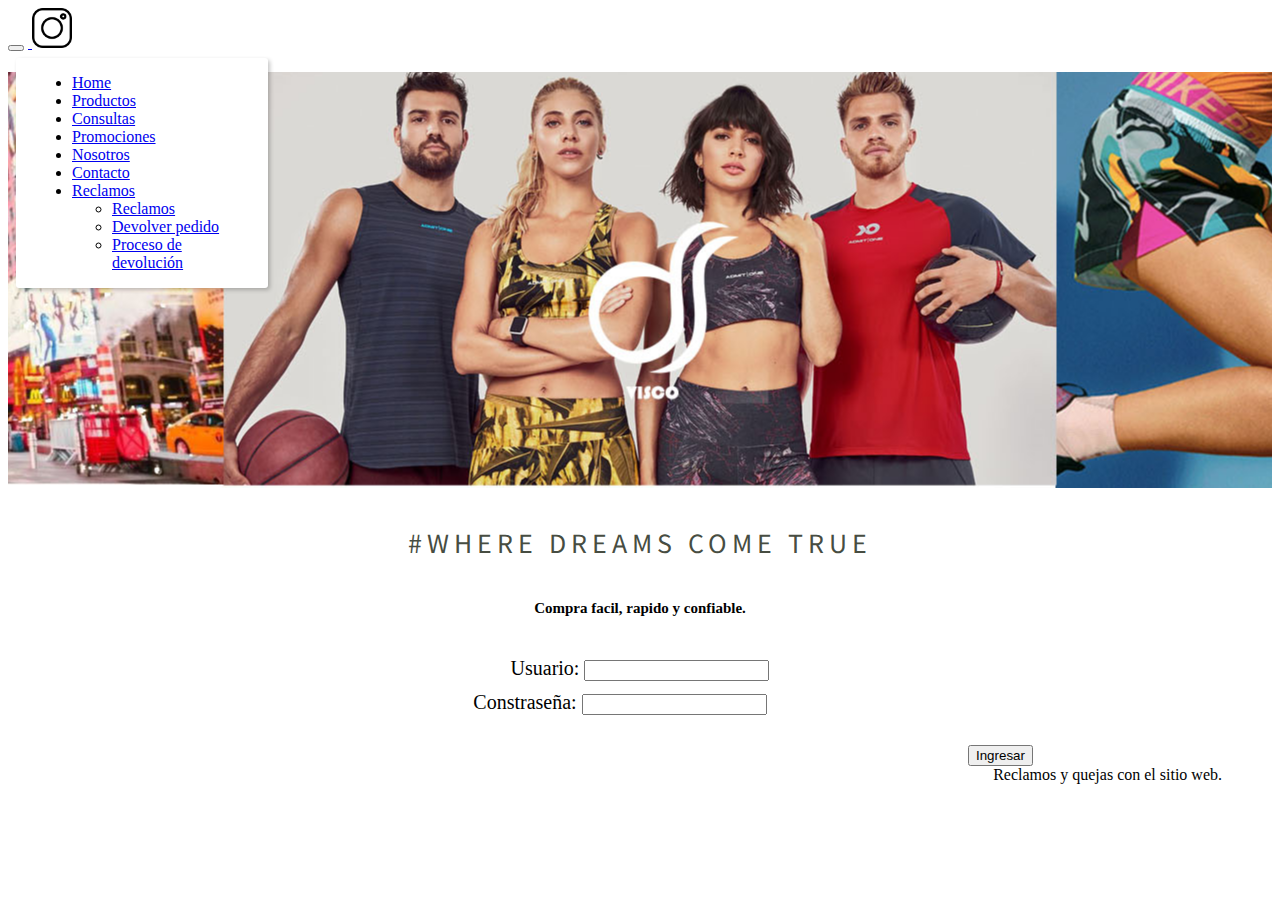
==== index.html @ 098abf5f "Nuestro primer repositorio" ====
<!DOCTYPE html>
<html lang="en">
<head>
	<meta charset="UTF-8">
	<meta name="viewport" content="width=device-width, initial-scale=1.0">
	<meta name="description" content="Venta idumentaria. Facil, rapido y seguro">
	<meta name="keywords" content="buenos precios, indumentaria, adidas, nike, ropa">
	<title>Ventas al por mayor</title>
	<link rel="stylesheet" href="https://cdnjs.cloudflare.com/ajax/libs/animate.css/4.1.1/animate.min.css">
	<link rel="stylesheet" href="css/bootstrap.min.css">
	<link rel="stylesheet" href="sass/estilos.css">
	<script src="js/bootstrap.min.js"></script>
	
</head>
<body>
	<nav class="navbar navbar-expand-xs navbar-light bg-transparent">
		<div class="container-fluid nav-menu">
			<button class="navbar-toggler" type="button" data-bs-toggle="collapse" data-bs-target="#navbarNavDropdown" aria-controls="navbarNavDropdown" aria-expanded="false" aria-label="Toggle navigation">
				<span class="navbar-toggler-icon"></span>
			</button>
			<div class="navegador__colapso collapse navbar-collapse" id="navbarNavDropdown">
				<ul class="navbar-nav">
					<li class="nav-item">
						<a class="nav-link active" aria-current="page" href="Index.html">Home</a>
					</li>
					<li class="nav-item">
						<a class="nav-link" href="Pages/Productos.html">Productos</a>
					</li>
					<li class="nav-item">
						<a class="nav-link" href="Pages/Consultas.html">Consultas</a>
					</li>
					<li class="nav-item">
						<a class="nav-link" href="Pages/Promociones.html">Promociones</a>
					</li>
					<li class="nav-item">
						<a class="nav-link" href="Pages/Nosotros.html">Nosotros</a>
					</li>
					<li class="nav-item">
						<a class="nav-link" href="Pages/Contacto.html">Contacto</a>
					</li>
					<li class="nav-item dropdown">
						<a class="nav-link dropdown-toggle" href="Pages/Reclamos.html" id="navbarDropdownMenuLink" role="button" data-bs-toggle="dropdown" aria-expanded="false">
							Reclamos
						</a>
						<ul class="navegador__despliegueSubmenu dropdown-menu" aria-labelledby="navbarDropdownMenuLink">
							<li><a class="dropdown-item" href="Pages/Reclamos.html">Reclamos</a></li>
							<li><a class="dropdown-item" href="Pages/Reclamos.html">Devolver pedido</a></li>
							<li><a class="dropdown-item" href="Pages/Subpages/Cómo es el proceso de devolución de un pedido en Visco.html">Proceso de devolución</a></li>
						</ul>
					</li>
				</ul>
			</div>
			<a class="navbar-brand " href="Index.html">
				<img src="Img/fondo.png" alt="" width="80" height="">
			</a>
			<a class="navbar-brand contactoLogo" href="https://www.instagram.com/">
				<img src="Img/instagram.png" alt="" width="40" height="">
			</a>
		</div>
	</nav>
	<article class="publicidad"></article>
	<h1 class="tituloPrincipal">#Where dreams come true</h1>
	<h4 class="subtit">Compra facil, rapido y confiable.</h4>
	<form>
		<article class="acceso">
			<div class="acceso__Usuario">
				<label for="Nombre">Usuario:</label>
				<input type="text" name="Nombre" required="">
			</div>
			<div class="acceso__Contraseña">
				<label for="Constraseña">Constraseña:</label>
				<input type="password" name="Constraseña" required=""  >
			</div>
		</article>
	</div>
	</form>
	<button type="submit" class="btn btn-dark botonAcceso">Ingresar</button>
	<footer class="reclamos">
		<a href="https://www.coderhouse.com/">Reclamos y quejas con el sitio web.</a>
	</footer>
</body>
</html>
---- sass/estilos.css ----
@charset "UTF-8";
@import url("https://fonts.googleapis.com/css2?family=Anton&family=Bebas+Neue&family=Hind:wght@300&display=swap");
@import url("https://fonts.googleapis.com/css2?family=Pathway+Gothic+One&display=swap");
@import url("https://fonts.googleapis.com/css2?family=Anton&family=Bebas+Neue&family=Exo+2:ital,wght@1,100&family=Hind:wght@300&display=swap");
@import url("https://fonts.googleapis.com/css2?family=Oswald&display=swap");
@import url("https://fonts.googleapis.com/css2?family=Open+Sans+Condensed:wght@300&family=Oswald&display=swap");
@import url("https://fonts.googleapis.com/css2?family=Antonio:wght@700&display=swap");
@import url("https://fonts.googleapis.com/css2?family=Noto+Sans+JP:wght@100&display=swap");
@import url("https://fonts.googleapis.com/css2?family=Bebas+Neue&display=swap");
/*Variables*/
/*Estilos a la seccion Index*/
.navbar-collapse {
  -webkit-box-shadow: 2px 2px 4px rgba(0, 0, 0, 0.23);
          box-shadow: 2px 2px 4px rgba(0, 0, 0, 0.23);
}

.navbar-menu {
  position: relative;
}

.collapse {
  position: absolute;
  top: 58px;
  left: 1rem;
  width: 220px;
  padding: 0 1rem;
  background-color: white;
  border-radius: 3px;
}

.collapsing {
  -webkit-transition: none;
  transition: none;
  display: none;
}

.iconos {
  margin-top: 50px;
  margin-bottom: 50px;
}

.leyenda {
  font-family: 'Noto Sans JP', sans-serif;
  font-size: 20px;
  color: black;
  text-align: center;
  letter-spacing: 5px;
  color: #474d42;
}

.publicidad {
  background-image: url("../Img/publicidad-e1571517407869.jpg");
  background-repeat: no-repeat;
  background-repeat: cover;
  background-position: center center;
  height: 416px;
  width: 100%;
  margin-top: 20px;
}

.tituloPrincipal {
  font-family: 'Noto Sans JP', sans-serif;
  line-height: 3;
  text-transform: uppercase;
  font-style: normal;
  font-weight: normal;
  font-size: 25px;
  color: #474d42;
  text-align: center;
  letter-spacing: 5px;
}

.subtit {
  text-align: center;
  font-size: 15px;
}

.textoNosotros {
  font-family: 'Anton', sans-serif;
  font-family: 'Bebas Neue', cursive;
  font-family: 'Exo 2', sans-serif;
  font-family: 'Hind', sans-serif;
  color: #889683;
  font-size: 20px;
}

.acceso {
  text-align: center;
}

.acceso__Usuario {
  text-align: center;
  font-size: 20px;
  margin-top: 40px;
}

.acceso__Contraseña {
  text-align: center;
  font-size: 20px;
  margin-left: -40px;
  margin-top: 10px;
}

.botonAcceso {
  margin-left: 960px;
  margin-top: 30px;
}

.reclamos {
  text-align: right;
}

.reclamos a {
  text-decoration: none;
  color: black;
  text-align: right;
  margin-right: 50px;
}

/*Estilos a la seccion Productos*/
.productos__banner {
  background-color: #ede734;
  height: 140px;
  width: auto;
  margin-bottom: 50px;
}

.productos__texto {
  font-family: 'Bebas Neue', cursive;
  font-size: 30px;
  margin-top: 20px;
  letter-spacing: 3px;
  font-weight: bold;
  color: black;
}

.productos__newsletter {
  background-color: black;
  height: 60px;
  width: 400px;
  -webkit-box-shadow: 2px 2px 4px rgba(0, 0, 0, 0.23);
          box-shadow: 2px 2px 4px rgba(0, 0, 0, 0.23);
  margin-top: 35px;
}

.productos__newsletter a {
  text-decoration: none;
}

.newsletter__texto {
  color: white;
  text-align: center;
  margin-top: 10px;
}

.titulos {
  font-family: 'Noto Sans JP', sans-serif;
  font: 40px;
  color: #474d42;
  text-align: left;
  margin-left: 60px;
  margin-bottom: 30px;
}

.imagenProd:hover {
  -webkit-transform: scale(1.1, 1.1);
          transform: scale(1.1, 1.1);
}

.carousel-control-prev {
  -webkit-filter: invert(1);
          filter: invert(1);
  font-size: 20px;
}

.carousel-control-next {
  -webkit-filter: invert(1);
          filter: invert(1);
  font-size: 20px;
}

.carousel-item h5 {
  font-family: 'Noto Sans JP', sans-serif;
  color: black;
}

.carousel-item h6 {
  font-family: 'Noto Sans JP', sans-serif;
  color: black;
}

h6 {
  font-family: 'Noto Sans JP', sans-serif;
  font-size: 12px;
}

/*Estilos a la seccion Consultas*/
/*Estilos a la seccion Promociones*/
.secciones {
  display: -webkit-box;
  display: -ms-flexbox;
  display: flex;
  -ms-flex-pack: distribute;
      justify-content: space-around;
  margin-top: 50px;
  margin-bottom: 50px;
}

.secciones__imagen:hover {
  -webkit-transform: scale(1.1, 1.1);
          transform: scale(1.1, 1.1);
}

.listaPromociones {
  text-align: center;
}

/*Estilos a la seccion Nosotros*/
.grid1 {
  display: -ms-grid;
  display: grid;
  -ms-grid-columns: 300px 100px;
      grid-template-columns: 300px 100px;
  -ms-grid-rows: 40px 100px;
      grid-template-rows: 40px 100px;
}

/*Estilos para la seccion Contacto*/
iframe {
  margin-left: 100px;
}

.contenedor__footer {
  background-color: rgba(136, 150, 131, 0.5);
  height: 350px;
  width: auto;
}

/*Estilos para la seccion Reclamos*/
.subtitulo {
  border: solid 1px black;
  width: 200px;
  margin-left: 40%;
  margin-bottom: 30px;
}

.subtitulo__Reclamos0 {
  text-decoration: line-through;
  text-align: center;
}

.subtitulo__Reclamos {
  text-align: center;
}

.recuadroReclamos {
  border: solid 2px grey;
  width: 100%;
  height: 100%;
  margin-top: 20px;
  margin-bottom: 20px;
  padding-left: 20px;
  padding-top: 20px;
  padding-bottom: 20px;
  background-color: rgba(156, 151, 151, 0.2);
}

/*-------------------Aplicando medias-------------------*/
@media only screen and (max-width: 768px) {
  * {
    padding: 0px;
  }
  .iconos a {
    display: none;
  }
  .leyenda {
    font-size: 25px;
    letter-spacing: 5px;
  }
  .enlacesSuperiores li a {
    display: inline;
    color: grey;
  }
  .publicidad {
    background-image: url(../Img/publicidad-e1571517407869.jpg);
    background-repeat: no-repeat;
    background-repeat: cover;
    background-position: center center;
    height: 416px;
    width: 100%;
  }
  .tituloPrincipal {
    display: none;
  }
  .subtitulo {
    margin-top: 10px;
  }
  .accesoUsuario {
    font-size: 15px;
  }
  .accesoContraseña {
    font-size: 15px;
  }
}

@media only screen and (max-width: 425px) {
  * {
    padding: 0px;
  }
  .iconos a {
    display: none;
  }
  .leyenda {
    font-size: 25px;
    letter-spacing: 5px;
  }
  .enlacesSuperiores {
    margin-top: -30px;
    display: -webkit-box;
    display: -ms-flexbox;
    display: flex;
    -webkit-box-orient: vertical;
    -webkit-box-direction: normal;
        -ms-flex-direction: column;
            flex-direction: column;
    -webkit-box-pack: center;
        -ms-flex-pack: center;
            justify-content: center;
    background-color: white;
    margin-bottom: 10px;
  }
  .enlacesSuperiores li a {
    display: inline;
    color: grey;
  }
  .publicidad {
    background-image: url("../Img/publicidadpequeña.jpg");
    background-repeat: no-repeat;
    background-repeat: cover;
    background-position: center;
    height: 416px;
    width: 100%;
  }
  .tituloPrincipal {
    display: none;
  }
  .subtitulo {
    margin-top: 10px;
  }
  .accesoUsuario {
    font-size: 15px;
  }
  .accesoContraseña {
    font-size: 15px;
  }
  .reclamos {
    text-align: center;
    margin-right: 50px;
    margin-left: 50px;
    margin-top: 30px;
    text-decoration: none;
  }
}

@media only screen and (max-width: 320px) {
  * {
    padding: 0px;
  }
  /*index*/
  .contactoLogo {
    display: none;
  }
  .tituloPrincipal {
    display: none;
  }
  .subtit {
    display: none;
  }
  .acceso__Usuario {
    font-size: 15px;
    text-align: center;
  }
  .acceso__Contraseña {
    font-size: 15px;
    text-align: center;
  }
  .botonAcceso {
    text-align: center;
    margin-left: 130px;
  }
  .reclamos {
    display: none;
  }
  /*productos*/
  .contactoLogo {
    display: none;
  }
  .titulos {
    display: none;
  }
  .productos__newsletter {
    display: none;
  }
  .productos__texto {
    margin-top: 5px;
    font-size: 25px;
  }
}
/*# sourceMappingURL=estilos.css.map */
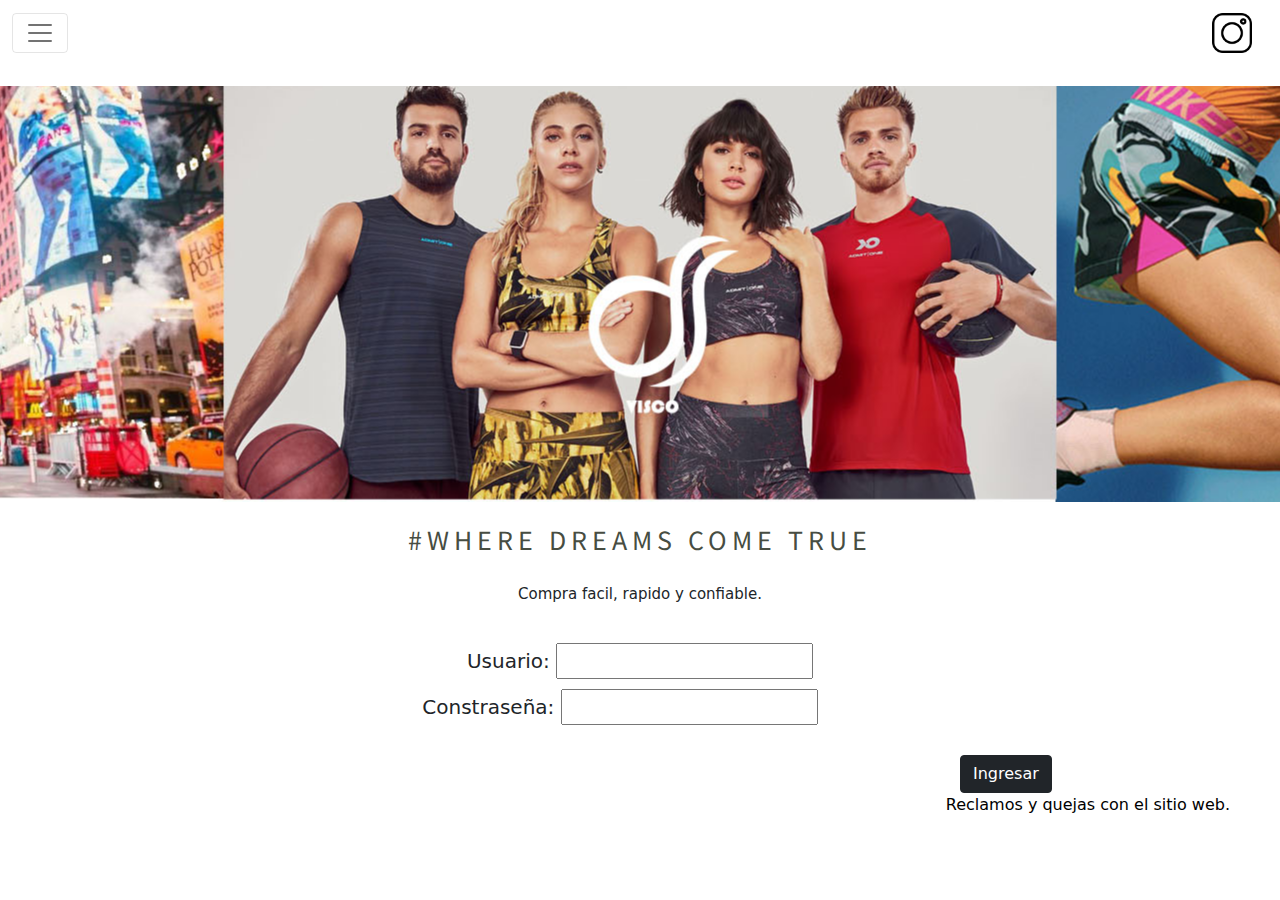
==== commit 6bdff5fd: "00-Ajustes varios" ====
--- a/index.html
+++ b/index.html
@@ -7,7 +7,7 @@
 	<meta name="keywords" content="buenos precios, indumentaria, adidas, nike, ropa">
 	<title>Ventas al por mayor</title>
 	<link rel="stylesheet" href="https://cdnjs.cloudflare.com/ajax/libs/animate.css/4.1.1/animate.min.css">
-	<link rel="stylesheet" href="css/bootstrap.min.css">
+	<link rel="stylesheet" href="Css/bootstrap.min.css">
 	<link rel="stylesheet" href="sass/estilos.css">
 	<script src="js/bootstrap.min.js"></script>
 	
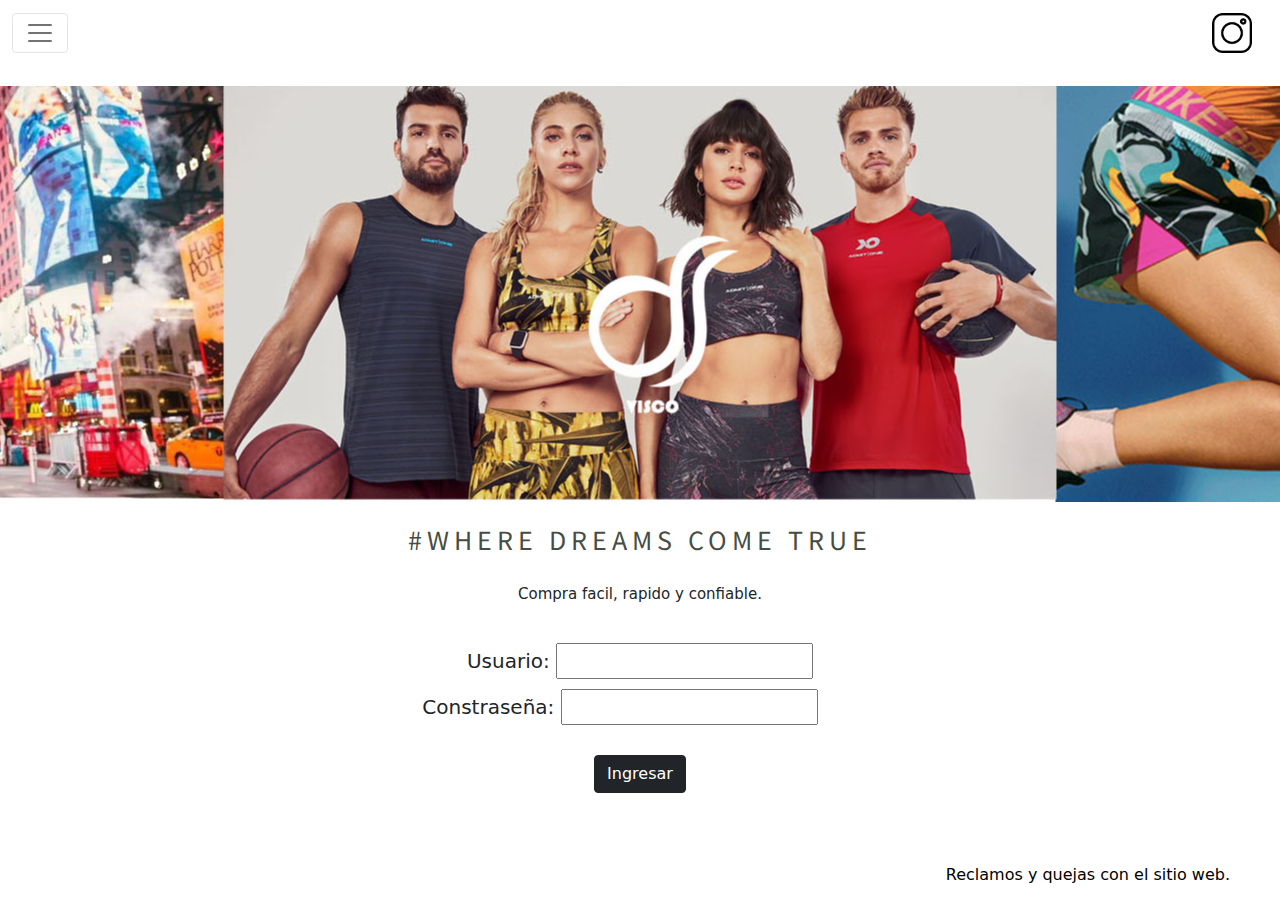
==== commit 8352fcb7: "04-Ajustes varios" ====
--- a/index.html
+++ b/index.html
@@ -38,16 +38,6 @@
 					<li class="nav-item">
 						<a class="nav-link" href="Pages/Contacto.html">Contacto</a>
 					</li>
-					<li class="nav-item dropdown">
-						<a class="nav-link dropdown-toggle" href="Pages/Reclamos.html" id="navbarDropdownMenuLink" role="button" data-bs-toggle="dropdown" aria-expanded="false">
-							Reclamos
-						</a>
-						<ul class="navegador__despliegueSubmenu dropdown-menu" aria-labelledby="navbarDropdownMenuLink">
-							<li><a class="dropdown-item" href="Pages/Reclamos.html">Reclamos</a></li>
-							<li><a class="dropdown-item" href="Pages/Reclamos.html">Devolver pedido</a></li>
-							<li><a class="dropdown-item" href="Pages/Subpages/Cómo es el proceso de devolución de un pedido en Visco.html">Proceso de devolución</a></li>
-						</ul>
-					</li>
 				</ul>
 			</div>
 			<a class="navbar-brand " href="Index.html">
@@ -74,7 +64,9 @@
 		</article>
 	</div>
 	</form>
-	<button type="submit" class="btn btn-dark botonAcceso">Ingresar</button>
+	<div class="d-flex justify-content-center">
+		<button type="button" class="btn btn-dark botonAcceso">Ingresar</button>
+	</div>
 	<footer class="reclamos">
 		<a href="https://www.coderhouse.com/">Reclamos y quejas con el sitio web.</a>
 	</footer>
--- a/sass/estilos.css
+++ b/sass/estilos.css
@@ -40,7 +40,7 @@
 }
 
 .leyenda {
-  font-family: 'Noto Sans JP', sans-serif;
+  font-family: "Noto Sans JP", sans-serif;
   font-size: 20px;
   color: black;
   text-align: center;
@@ -59,7 +59,7 @@
 }
 
 .tituloPrincipal {
-  font-family: 'Noto Sans JP', sans-serif;
+  font-family: "Noto Sans JP", sans-serif;
   line-height: 3;
   text-transform: uppercase;
   font-style: normal;
@@ -102,12 +102,12 @@
 }
 
 .botonAcceso {
-  margin-left: 960px;
   margin-top: 30px;
 }
 
 .reclamos {
   text-align: right;
+  margin-top: 70px;
 }
 
 .reclamos a {
@@ -121,14 +121,13 @@
 .productos__banner {
   background-color: #ede734;
   height: 140px;
-  width: auto;
-  margin-bottom: 50px;
+  margin: 0% 0% 5% 0%;
 }
 
 .productos__texto {
   font-family: 'Bebas Neue', cursive;
-  font-size: 30px;
-  margin-top: 20px;
+  font-size: 180%;
+  margin: 4% 0% 0% 45%;
   letter-spacing: 3px;
   font-weight: bold;
   color: black;
@@ -136,11 +135,9 @@
 
 .productos__newsletter {
   background-color: black;
-  height: 60px;
-  width: 400px;
-  -webkit-box-shadow: 2px 2px 4px rgba(0, 0, 0, 0.23);
-          box-shadow: 2px 2px 4px rgba(0, 0, 0, 0.23);
-  margin-top: 35px;
+  height: 70%;
+  width: 40%;
+  margin: 4% 0% 0% 0%;
 }
 
 .productos__newsletter a {
@@ -149,12 +146,13 @@
 
 .newsletter__texto {
   color: white;
+  font-size: 100%;
   text-align: center;
   margin-top: 10px;
 }
 
 .titulos {
-  font-family: 'Noto Sans JP', sans-serif;
+  font-family: "Noto Sans JP", sans-serif;
   font: 40px;
   color: #474d42;
   text-align: left;
@@ -180,38 +178,72 @@
 }
 
 .carousel-item h5 {
-  font-family: 'Noto Sans JP', sans-serif;
+  font-family: "Noto Sans JP", sans-serif;
   color: black;
 }
 
 .carousel-item h6 {
-  font-family: 'Noto Sans JP', sans-serif;
+  font-family: "Noto Sans JP", sans-serif;
   color: black;
 }
 
 h6 {
-  font-family: 'Noto Sans JP', sans-serif;
+  font-family: "Noto Sans JP", sans-serif;
   font-size: 12px;
 }
 
 /*Estilos a la seccion Consultas*/
+.pieConsultas {
+  height: 90px;
+}
+
+.pieConsultas a {
+  margin-right: 10px;
+}
+
+.imagenJames {
+  text-align: right;
+}
+
+.iconos {
+  text-align: center;
+}
+
+.pieConsultas__texto {
+  font-family: "Noto Sans JP", sans-serif;
+}
+
 /*Estilos a la seccion Promociones*/
-.secciones {
-  display: -webkit-box;
-  display: -ms-flexbox;
-  display: flex;
-  -ms-flex-pack: distribute;
-      justify-content: space-around;
+.promociones__banner {
+  background-color: #ede734;
+}
+
+.secciones__imagen {
   margin-top: 50px;
-  margin-bottom: 50px;
 }
 
 .secciones__imagen:hover {
-  -webkit-transform: scale(1.1, 1.1);
-          transform: scale(1.1, 1.1);
+  -webkit-transform: scale(1.05, 1.05);
+          transform: scale(1.05, 1.05);
+}
+
+.seccionPromo {
+  margin-top: 30px;
+  text-align: center;
+  font-family: "Noto Sans JP", sans-serif;
 }
 
 .listaPromociones {
+  text-align: center;
+}
+
+.promociones__texto {
+  font-family: 'Bebas Neue', cursive;
+  font-size: 30px;
+  margin: 5% 0% 5% 0%;
+  letter-spacing: 3px;
+  font-weight: bold;
+  color: black;
   text-align: center;
 }
 
@@ -225,47 +257,159 @@
       grid-template-rows: 40px 100px;
 }
 
+.nosotros__titulo {
+  font-family: "Noto Sans JP", sans-serif;
+  text-align: center;
+}
+
+.nosotros__texto {
+  font-family: "Noto Sans JP", sans-serif;
+  text-align: center;
+  font-size: 15px;
+}
+
+.backGnosotros {
+  background-color: #e2e2e2;
+  height: auto;
+}
+
 /*Estilos para la seccion Contacto*/
-iframe {
-  margin-left: 100px;
-}
-
-.contenedor__footer {
-  background-color: rgba(136, 150, 131, 0.5);
-  height: 350px;
-  width: auto;
-}
-
-/*Estilos para la seccion Reclamos*/
-.subtitulo {
-  border: solid 1px black;
-  width: 200px;
-  margin-left: 40%;
-  margin-bottom: 30px;
-}
-
-.subtitulo__Reclamos0 {
-  text-decoration: line-through;
-  text-align: center;
-}
-
-.subtitulo__Reclamos {
-  text-align: center;
-}
-
-.recuadroReclamos {
-  border: solid 2px grey;
-  width: 100%;
-  height: 100%;
-  margin-top: 20px;
-  margin-bottom: 20px;
-  padding-left: 20px;
-  padding-top: 20px;
-  padding-bottom: 20px;
-  background-color: rgba(156, 151, 151, 0.2);
+.sitio {
+  font-family: "Noto Sans JP", sans-serif;
+  margin-top: 10px;
+}
+
+.contacto__contenedor {
+  height: 100px;
+}
+
+.contacto__texto {
+  font-family: "Noto Sans JP", sans-serif;
+  color: whitesmoke;
 }
 
 /*-------------------Aplicando medias-------------------*/
+@media only screen and (max-width: 1757px) {
+  .productos__texto {
+    font-size: 170%;
+    margin: 5% 0% 0% 35%;
+  }
+  .productos__newsletter {
+    height: 70%;
+    width: 40%;
+    margin: 4% 0% 0% 0%;
+  }
+}
+
+@media only screen and (max-width: 1431px) {
+  .productos__texto {
+    font-size: 160%;
+    margin: 6% 0% 0% 35%;
+  }
+  .productos__newsletter {
+    height: 65%;
+    width: 40%;
+    margin: 5% 0% 0% 0%;
+  }
+}
+
+@media only screen and (max-width: 1368px) {
+  .productos__texto {
+    font-size: 150%;
+    margin: 6% 0% 0% 35%;
+  }
+  .productos__newsletter {
+    width: 40%;
+    margin: 5% 0% 0% 0%;
+  }
+}
+
+@media only screen and (max-width: 1306px) {
+  .productos__texto {
+    text-align: center;
+  }
+  .productos__newsletter {
+    display: none;
+  }
+}
+
+@media only screen and (max-width: 1163px) {
+  .productos__texto {
+    margin: 7% 0% 0% 0%;
+    font-size: 140%;
+  }
+}
+
+@media only screen and (max-width: 1199px) {
+  .productos__banner {
+    display: none;
+  }
+  .productos__texto {
+    display: none;
+  }
+  .carouselPromociones {
+    display: -webkit-box;
+    display: -ms-flexbox;
+    display: flex;
+    -webkit-box-pack: center;
+        -ms-flex-pack: center;
+            justify-content: center;
+  }
+  .secciones__imagen {
+    display: -webkit-box;
+    display: -ms-flexbox;
+    display: flex;
+    -webkit-box-pack: center;
+        -ms-flex-pack: center;
+            justify-content: center;
+    margin-top: 50px;
+  }
+}
+
+@media only screen and (max-width: 991px) {
+  .imgTres {
+    display: -webkit-box;
+    display: -ms-flexbox;
+    display: flex;
+    -webkit-box-pack: center;
+        -ms-flex-pack: center;
+            justify-content: center;
+  }
+  .tres {
+    margin-top: 20px;
+  }
+  .publicidadPromociones {
+    display: none;
+  }
+}
+
+@media only screen and (max-width: 767px) {
+  .imgUno {
+    display: -webkit-box;
+    display: -ms-flexbox;
+    display: flex;
+    -webkit-box-pack: center;
+        -ms-flex-pack: center;
+            justify-content: center;
+  }
+  .imgDos {
+    display: -webkit-box;
+    display: -ms-flexbox;
+    display: flex;
+    -webkit-box-pack: center;
+        -ms-flex-pack: center;
+            justify-content: center;
+  }
+  .imgTres {
+    display: -webkit-box;
+    display: -ms-flexbox;
+    display: flex;
+    -webkit-box-pack: center;
+        -ms-flex-pack: center;
+            justify-content: center;
+  }
+}
+
 @media only screen and (max-width: 768px) {
   * {
     padding: 0px;
@@ -276,10 +420,6 @@
   .leyenda {
     font-size: 25px;
     letter-spacing: 5px;
-  }
-  .enlacesSuperiores li a {
-    display: inline;
-    color: grey;
   }
   .publicidad {
     background-image: url(../Img/publicidad-e1571517407869.jpg);
@@ -301,37 +441,24 @@
   .accesoContraseña {
     font-size: 15px;
   }
+  .imagenJames {
+    display: none;
+  }
+}
+
+@media only screen and (max-width: 575px) {
+  .promociones__texto {
+    font-size: 140%;
+  }
 }
 
 @media only screen and (max-width: 425px) {
   * {
     padding: 0px;
   }
-  .iconos a {
-    display: none;
-  }
   .leyenda {
     font-size: 25px;
     letter-spacing: 5px;
-  }
-  .enlacesSuperiores {
-    margin-top: -30px;
-    display: -webkit-box;
-    display: -ms-flexbox;
-    display: flex;
-    -webkit-box-orient: vertical;
-    -webkit-box-direction: normal;
-        -ms-flex-direction: column;
-            flex-direction: column;
-    -webkit-box-pack: center;
-        -ms-flex-pack: center;
-            justify-content: center;
-    background-color: white;
-    margin-bottom: 10px;
-  }
-  .enlacesSuperiores li a {
-    display: inline;
-    color: grey;
   }
   .publicidad {
     background-image: url("../Img/publicidadpequeña.jpg");
@@ -355,8 +482,6 @@
   }
   .reclamos {
     text-align: center;
-    margin-right: 50px;
-    margin-left: 50px;
     margin-top: 30px;
     text-decoration: none;
   }
@@ -384,10 +509,6 @@
     font-size: 15px;
     text-align: center;
   }
-  .botonAcceso {
-    text-align: center;
-    margin-left: 130px;
-  }
   .reclamos {
     display: none;
   }
@@ -405,5 +526,13 @@
     margin-top: 5px;
     font-size: 25px;
   }
+  /*consultas*/
+  .imagenJames img {
+    display: none;
+  }
+  .pieConsultas a {
+    text-align: center;
+  }
+  /*Contacto*/
 }
 /*# sourceMappingURL=estilos.css.map */